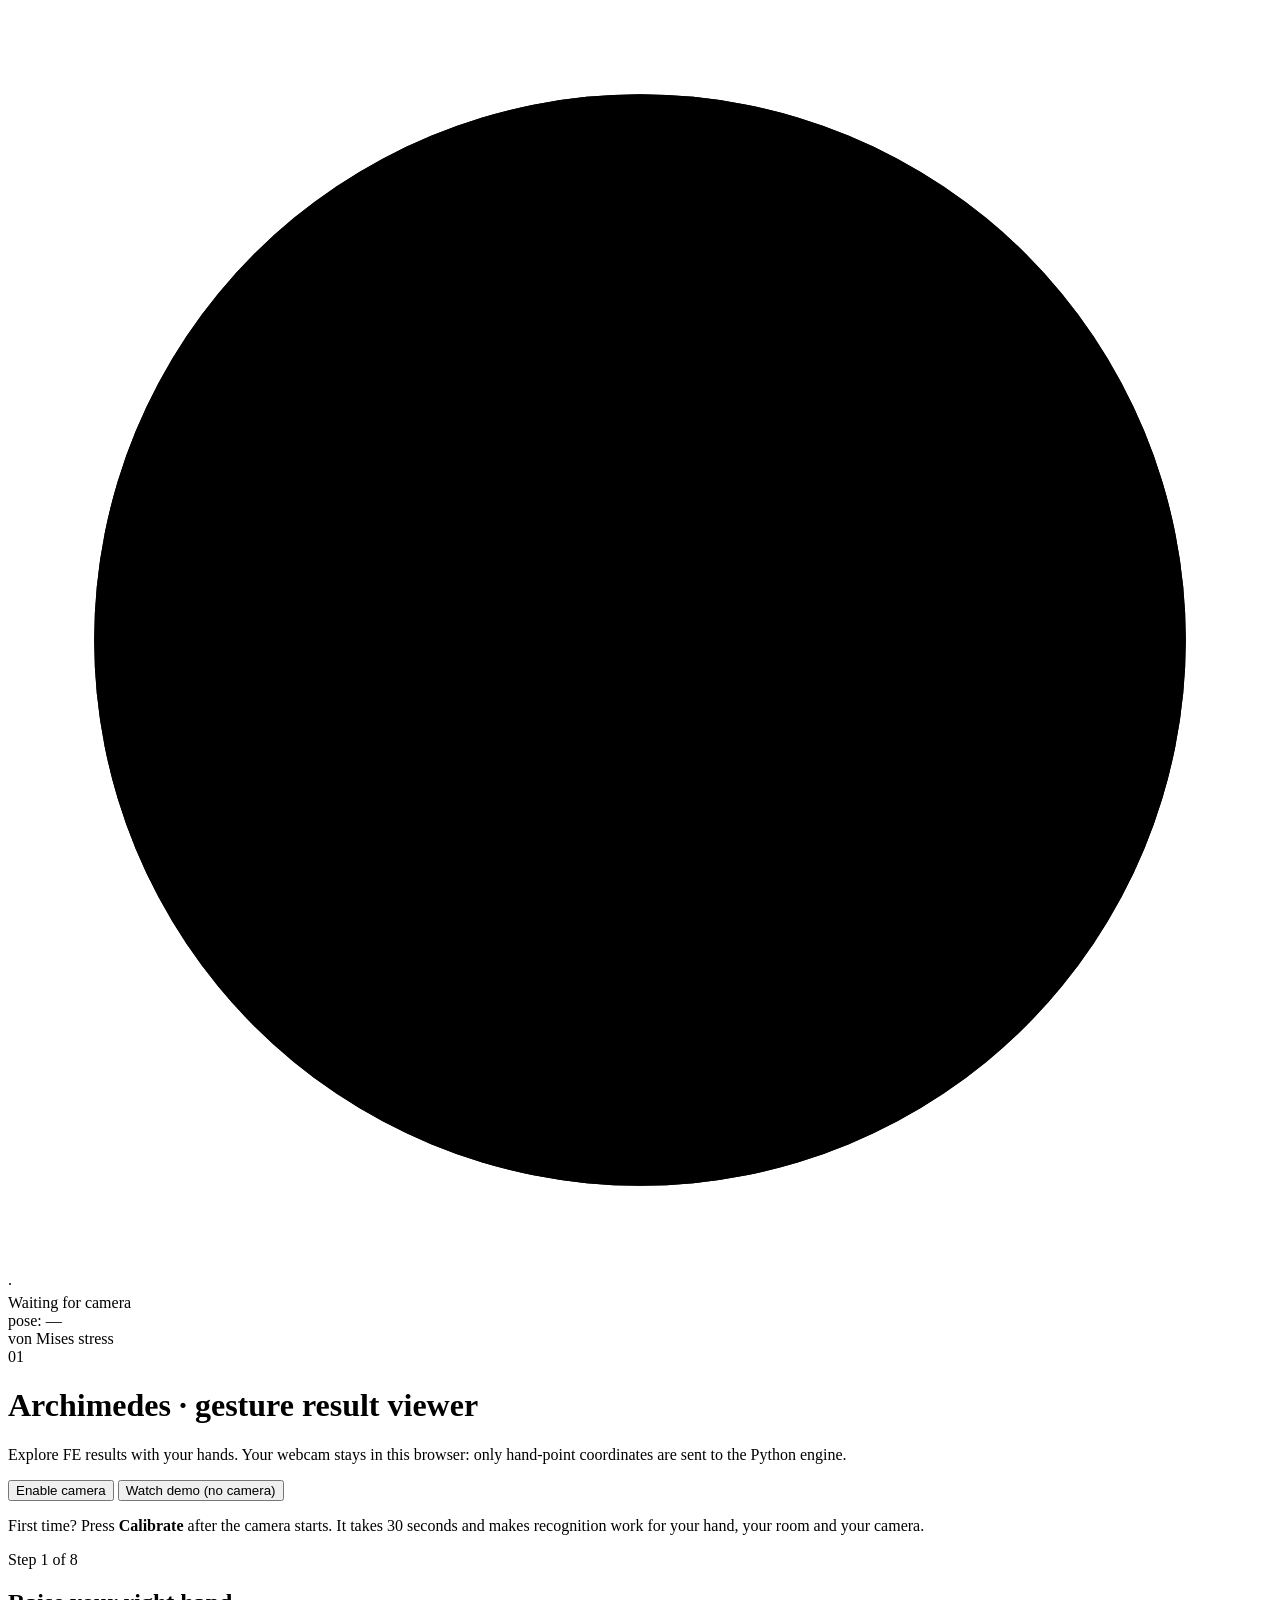
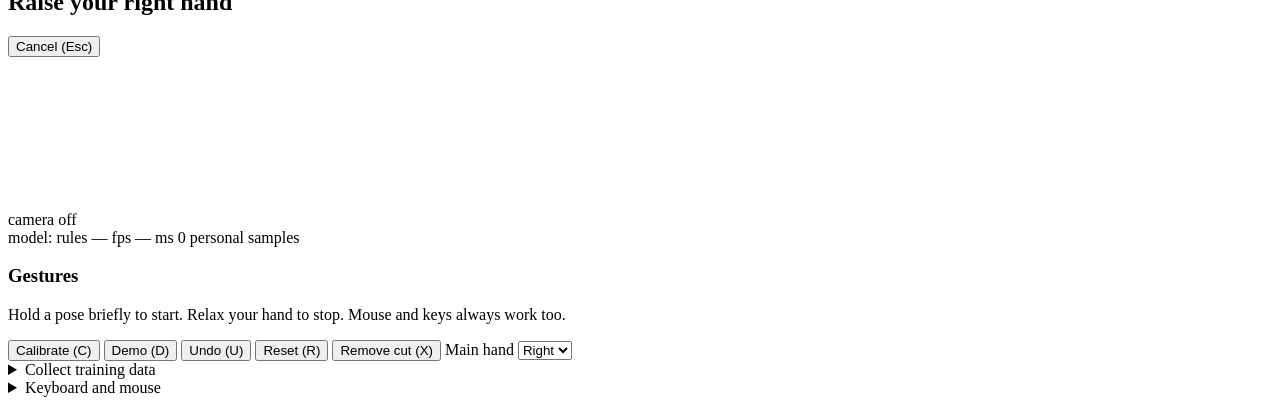
==== webdemo/static/index.html @ f9fa3746 "Add user-friendly CV gesture layer for the Archimedes result viewer - archimedes_gestures: landmark " ====
<!doctype html>
<html lang="en">
<head>
  <meta charset="utf-8">
  <meta name="viewport" content="width=device-width, initial-scale=1">
  <title>Archimedes Gestures</title>
  <link rel="stylesheet" href="/static/style.css">
</head>
<body>
<div id="app">
  <main id="viewport">
    <div id="three"></div>

    <!-- HUD: what the system currently sees and is doing -->
    <div id="hud">
      <div id="mode-badge" class="badge idle">
        <svg viewBox="0 0 44 44" class="ring"><circle cx="22" cy="22" r="19" class="ring-bg"/><circle cx="22" cy="22" r="19" id="ring-fg" class="ring-fg"/></svg>
        <span id="mode-icon">·</span>
      </div>
      <div>
        <div id="mode-text">Waiting for camera</div>
        <div id="pose-text" class="muted">pose: — </div>
      </div>
    </div>
    <div id="hint" class="hidden"></div>
    <div id="tip"></div>
    <div id="toast" class="hidden"></div>
    <div id="demo-caption" class="hidden"></div>
    <div id="probe-tip" class="hidden"></div>
    <div id="pins"></div>

    <div id="legend">
      <div id="legend-title">von Mises stress</div>
      <div id="legend-bar"></div>
      <div id="legend-range"><span id="legend-min">0</span><span id="legend-max">1</span></div>
    </div>

    <!-- first-run overlay -->
    <div id="start" class="overlay">
      <div class="card">
        <h1>Archimedes · gesture result viewer</h1>
        <p>Explore FE results with your hands. Your webcam stays in this browser: only hand-point
          coordinates are sent to the Python engine.</p>
        <div class="row">
          <button id="btn-camera" class="primary">Enable camera</button>
          <button id="btn-demo-start">Watch demo (no camera)</button>
        </div>
        <p class="muted small">First time? Press <b>Calibrate</b> after the camera starts. It takes 30 seconds and
          makes recognition work for your hand, your room and your camera.</p>
        <p id="start-error" class="error hidden"></p>
      </div>
    </div>

    <!-- calibration overlay -->
    <div id="calib" class="overlay hidden">
      <div class="card">
        <div class="muted small" id="calib-step">Step 1 of 8</div>
        <h2 id="calib-text">Raise your right hand</h2>
        <div class="bar"><div id="calib-bar"></div></div>
        <p id="calib-warn" class="warn small"></p>
        <button id="btn-calib-cancel">Cancel (Esc)</button>
      </div>
    </div>
  </main>

  <aside id="side">
    <div id="cam-wrap">
      <video id="video" playsinline muted></video>
      <canvas id="cam"></canvas>
      <div id="cam-label" class="small">camera off</div>
    </div>
    <div id="chips" class="small">
      <span class="chip" id="chip-model">model: rules</span>
      <span class="chip" id="chip-fps">— fps</span>
      <span class="chip" id="chip-lat">— ms</span>
      <span class="chip" id="chip-personal">0 personal samples</span>
    </div>

    <section>
      <h3>Gestures</h3>
      <ul id="cheat"></ul>
      <p class="muted small">Hold a pose briefly to start. Relax your hand to stop. Mouse and keys always work too.</p>
    </section>

    <section class="row wrap">
      <button id="btn-calib" class="primary">Calibrate (C)</button>
      <button id="btn-demo">Demo (D)</button>
      <button id="btn-undo">Undo (U)</button>
      <button id="btn-reset">Reset (R)</button>
      <button id="btn-section-off">Remove cut (X)</button>
      <label class="small">Main hand
        <select id="sel-hand"><option>Right</option><option>Left</option></select>
      </label>
    </section>

    <details>
      <summary>Collect training data</summary>
      <p class="muted small">Record 3-second clips per gesture. Use a different subject ID per person so evaluation
        can test on people the model never saw. Clips land in <code>data/clips/</code>.</p>
      <div class="row wrap">
        <input id="rec-subject" placeholder="subject id, e.g. p01" size="10">
        <select id="rec-label"></select>
        <button id="btn-rec">Record 3 s</button>
      </div>
      <div id="rec-status" class="small muted"></div>
    </details>

    <details>
      <summary>Keyboard and mouse</summary>
      <ul class="small keys">
        <li><b>Drag</b> rotate · <b>Wheel</b> zoom · <b>Hover</b> probe · <b>Click</b> pin value</li>
        <li><b>1-4</b> result field · <b>X</b> remove cut · <b>S</b> snapshot</li>
        <li><b>U</b> undo · <b>R</b> reset · <b>C</b> calibrate · <b>D</b> demo · <b>Esc</b> cancel</li>
      </ul>
    </details>
  </aside>
</div>
<script type="module" src="/static/app.js"></script>
</body>
</html>
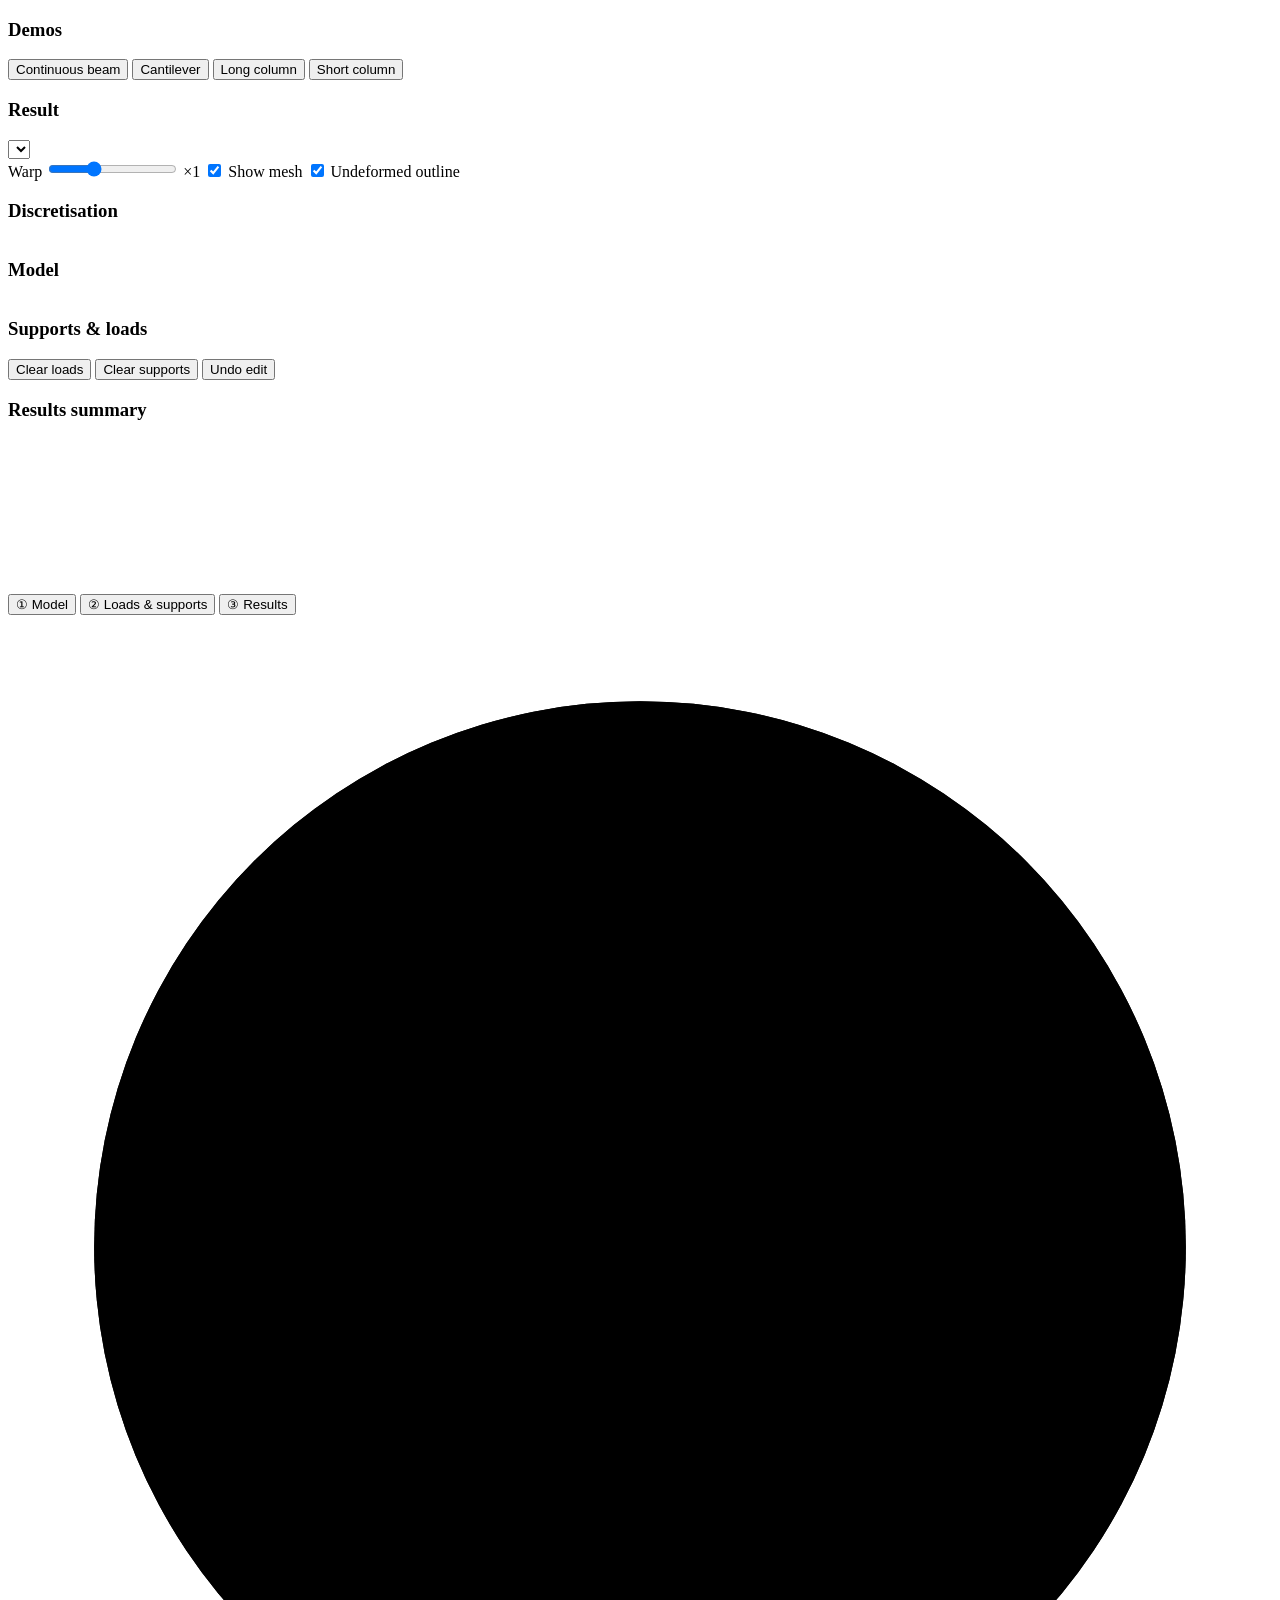
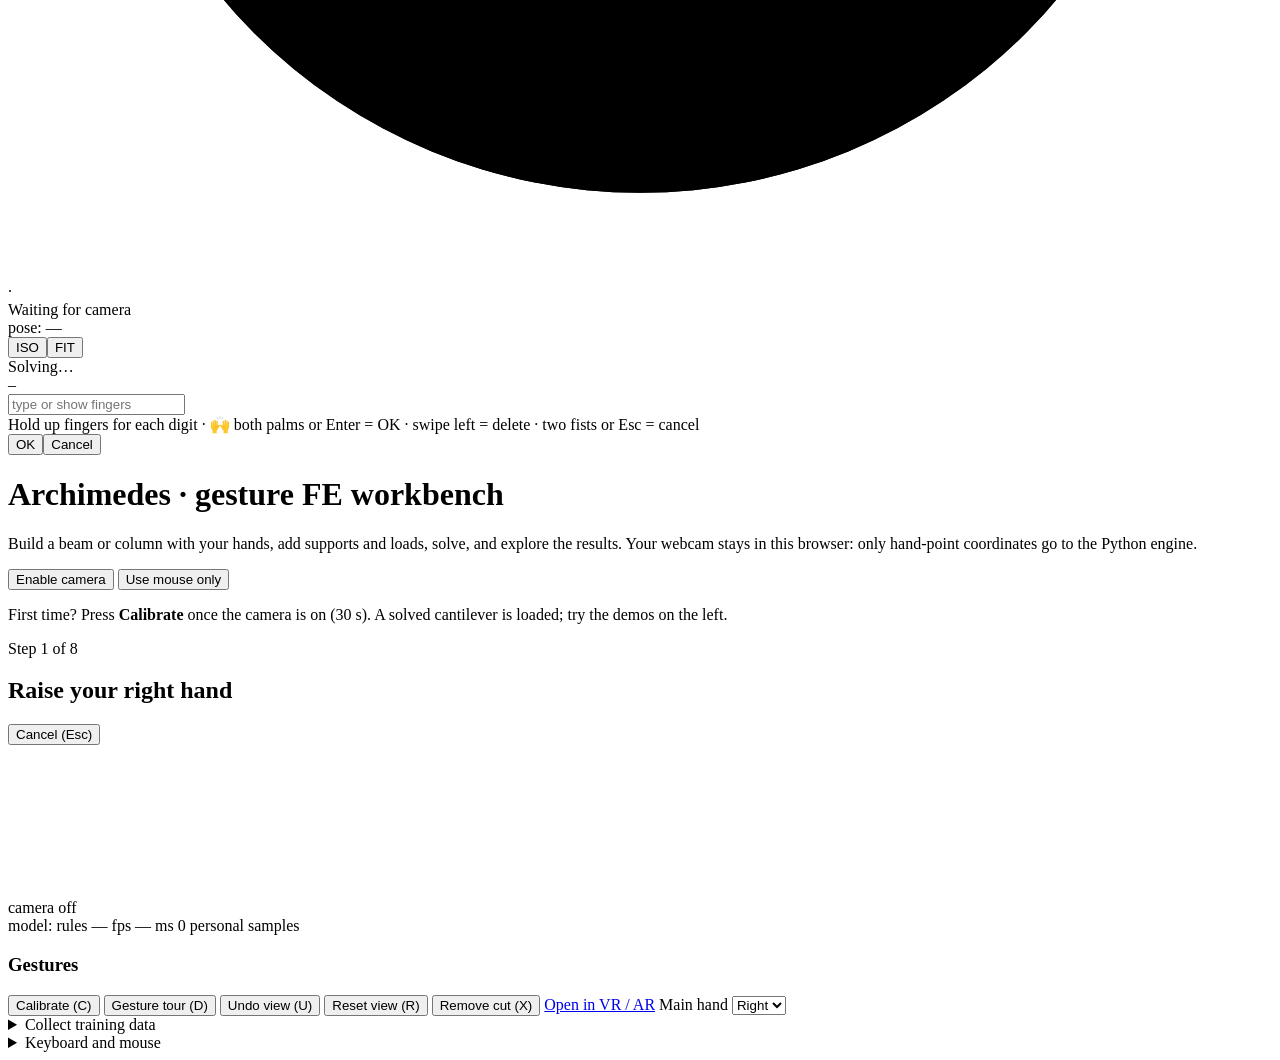
==== commit f1e6ef62: "Gesture modelling workbench: loads, supports, results panel, XR viewer - webdemo: three phases (mode" ====
--- a/webdemo/static/index.html
+++ b/webdemo/static/index.html
@@ -8,10 +8,72 @@
 </head>
 <body>
 <div id="app">
+  <!-- LEFT: legend, discretisation, model, loads -->
+  <aside id="left">
+    <section>
+      <h3>Demos</h3>
+      <div class="grid2">
+        <button data-demo="continuous">Continuous beam</button>
+        <button data-demo="cantilever">Cantilever</button>
+        <button data-demo="long_column">Long column</button>
+        <button data-demo="short_column">Short column</button>
+      </div>
+    </section>
+
+    <section id="legend-sec">
+      <h3>Result</h3>
+      <select id="sel-field"></select>
+      <div id="legend">
+        <div id="legend-bar"></div>
+        <div id="legend-ticks"></div>
+      </div>
+      <div id="legend-meta" class="small muted"></div>
+      <label class="small row">Warp
+        <input id="rng-warp" type="range" min="0" max="3" step="0.05" value="1"> <span id="warp-val">×1</span>
+      </label>
+      <label class="small row"><input id="chk-mesh" type="checkbox" checked> Show mesh</label>
+      <label class="small row"><input id="chk-undeformed" type="checkbox" checked> Undeformed outline</label>
+    </section>
+
+    <section>
+      <h3>Discretisation</h3>
+      <table id="tbl-mesh" class="kv"></table>
+    </section>
+
+    <section>
+      <h3>Model</h3>
+      <table id="tbl-model" class="kv"></table>
+    </section>
+
+    <section>
+      <h3>Supports &amp; loads</h3>
+      <ul id="lst-bc" class="small"></ul>
+      <ul id="lst-issues" class="small warn-list"></ul>
+      <div class="row wrap">
+        <button id="btn-clear-loads" class="small-btn">Clear loads</button>
+        <button id="btn-clear-sup" class="small-btn">Clear supports</button>
+        <button id="btn-undo-model" class="small-btn">Undo edit</button>
+      </div>
+    </section>
+
+    <section>
+      <h3>Results summary</h3>
+      <table id="tbl-res" class="kv"></table>
+    </section>
+  </aside>
+
+  <!-- CENTRE: viewport -->
   <main id="viewport">
     <div id="three"></div>
-
-    <!-- HUD: what the system currently sees and is doing -->
+    <canvas id="overlay"></canvas>
+
+    <div id="tabs">
+      <button data-phase="model">① Model</button>
+      <button data-phase="loads">② Loads &amp; supports</button>
+      <button data-phase="results">③ Results</button>
+    </div>
+    <div id="toolbar"></div>
+
     <div id="hud">
       <div id="mode-badge" class="badge idle">
         <svg viewBox="0 0 44 44" class="ring"><circle cx="22" cy="22" r="19" class="ring-bg"/><circle cx="22" cy="22" r="19" id="ring-fg" class="ring-fg"/></svg>
@@ -19,39 +81,59 @@
       </div>
       <div>
         <div id="mode-text">Waiting for camera</div>
-        <div id="pose-text" class="muted">pose: — </div>
-      </div>
-    </div>
+        <div id="pose-text" class="muted small">pose: —</div>
+      </div>
+    </div>
+
+    <div id="gizmo-wrap">
+      <div id="gizmo"></div>
+      <div class="row gz-btns">
+        <button data-view="iso">ISO</button><button data-view="fit">FIT</button>
+      </div>
+    </div>
+
     <div id="hint" class="hidden"></div>
     <div id="tip"></div>
     <div id="toast" class="hidden"></div>
+    <div id="busy" class="hidden">Solving…</div>
     <div id="demo-caption" class="hidden"></div>
     <div id="probe-tip" class="hidden"></div>
-    <div id="pins"></div>
-
-    <div id="legend">
-      <div id="legend-title">von Mises stress</div>
-      <div id="legend-bar"></div>
-      <div id="legend-range"><span id="legend-min">0</span><span id="legend-max">1</span></div>
-    </div>
-
-    <!-- first-run overlay -->
+    <div id="labels"></div>
+    <div id="cursor-mark" class="hidden"></div>
+
+    <!-- number prompt: answered by finger counts or the keyboard -->
+    <div id="prompt" class="hidden">
+      <div class="small muted" id="prompt-step"></div>
+      <div id="prompt-label"></div>
+      <div class="prompt-row">
+        <div id="prompt-live" title="fingers the camera sees">–</div>
+        <div>
+          <input id="prompt-input" inputmode="numeric" autocomplete="off" placeholder="type or show fingers">
+          <div id="prompt-unit" class="muted"></div>
+        </div>
+      </div>
+      <div class="bar"><div id="prompt-bar"></div></div>
+      <div id="prompt-choices" class="small"></div>
+      <div id="prompt-axes" class="row wrap"></div>
+      <div class="small muted" id="prompt-help">Hold up fingers for each digit · 🙌 both palms or Enter = OK · swipe left = delete · two fists or Esc = cancel</div>
+      <div class="row"><button id="prompt-ok" class="primary">OK</button><button id="prompt-cancel">Cancel</button></div>
+    </div>
+
     <div id="start" class="overlay">
       <div class="card">
-        <h1>Archimedes · gesture result viewer</h1>
-        <p>Explore FE results with your hands. Your webcam stays in this browser: only hand-point
-          coordinates are sent to the Python engine.</p>
+        <h1>Archimedes · gesture FE workbench</h1>
+        <p>Build a beam or column with your hands, add supports and loads, solve, and explore the results.
+          Your webcam stays in this browser: only hand-point coordinates go to the Python engine.</p>
         <div class="row">
           <button id="btn-camera" class="primary">Enable camera</button>
-          <button id="btn-demo-start">Watch demo (no camera)</button>
+          <button id="btn-skip">Use mouse only</button>
         </div>
-        <p class="muted small">First time? Press <b>Calibrate</b> after the camera starts. It takes 30 seconds and
-          makes recognition work for your hand, your room and your camera.</p>
+        <p class="muted small">First time? Press <b>Calibrate</b> once the camera is on (30 s).
+          A solved cantilever is loaded; try the demos on the left.</p>
         <p id="start-error" class="error hidden"></p>
       </div>
     </div>
 
-    <!-- calibration overlay -->
     <div id="calib" class="overlay hidden">
       <div class="card">
         <div class="muted small" id="calib-step">Step 1 of 8</div>
@@ -63,6 +145,7 @@
     </div>
   </main>
 
+  <!-- RIGHT: camera, gestures, tools -->
   <aside id="side">
     <div id="cam-wrap">
       <video id="video" playsinline muted></video>
@@ -77,17 +160,17 @@
     </div>
 
     <section>
-      <h3>Gestures</h3>
+      <h3 id="cheat-title">Gestures</h3>
       <ul id="cheat"></ul>
-      <p class="muted small">Hold a pose briefly to start. Relax your hand to stop. Mouse and keys always work too.</p>
     </section>
 
     <section class="row wrap">
       <button id="btn-calib" class="primary">Calibrate (C)</button>
-      <button id="btn-demo">Demo (D)</button>
-      <button id="btn-undo">Undo (U)</button>
-      <button id="btn-reset">Reset (R)</button>
+      <button id="btn-tour">Gesture tour (D)</button>
+      <button id="btn-undo">Undo view (U)</button>
+      <button id="btn-reset">Reset view (R)</button>
       <button id="btn-section-off">Remove cut (X)</button>
+      <a id="btn-xr" class="btn" href="/xr" target="_blank" rel="noopener">Open in VR / AR</a>
       <label class="small">Main hand
         <select id="sel-hand"><option>Right</option><option>Left</option></select>
       </label>
@@ -95,8 +178,7 @@
 
     <details>
       <summary>Collect training data</summary>
-      <p class="muted small">Record 3-second clips per gesture. Use a different subject ID per person so evaluation
-        can test on people the model never saw. Clips land in <code>data/clips/</code>.</p>
+      <p class="muted small">Record 3-second clips per gesture, one subject ID per person. Clips land in <code>data/clips/</code>.</p>
       <div class="row wrap">
         <input id="rec-subject" placeholder="subject id, e.g. p01" size="10">
         <select id="rec-label"></select>
@@ -108,9 +190,10 @@
     <details>
       <summary>Keyboard and mouse</summary>
       <ul class="small keys">
-        <li><b>Drag</b> rotate · <b>Wheel</b> zoom · <b>Hover</b> probe · <b>Click</b> pin value</li>
-        <li><b>1-4</b> result field · <b>X</b> remove cut · <b>S</b> snapshot</li>
-        <li><b>U</b> undo · <b>R</b> reset · <b>C</b> calibrate · <b>D</b> demo · <b>Esc</b> cancel</li>
+        <li><b>Drag</b> rotate · <b>Wheel</b> zoom · <b>Hover</b> probe · <b>Click</b> pin / place tool</li>
+        <li><b>M</b> model · <b>L</b> loads · <b>V</b> results · <b>Ctrl+Enter</b> solve</li>
+        <li><b>X</b> remove cut · <b>S</b> snapshot · <b>U</b> undo view · <b>R</b> reset · <b>C</b> calibrate</li>
+        <li>View cube (top right): click a face for that view</li>
       </ul>
     </details>
   </aside>
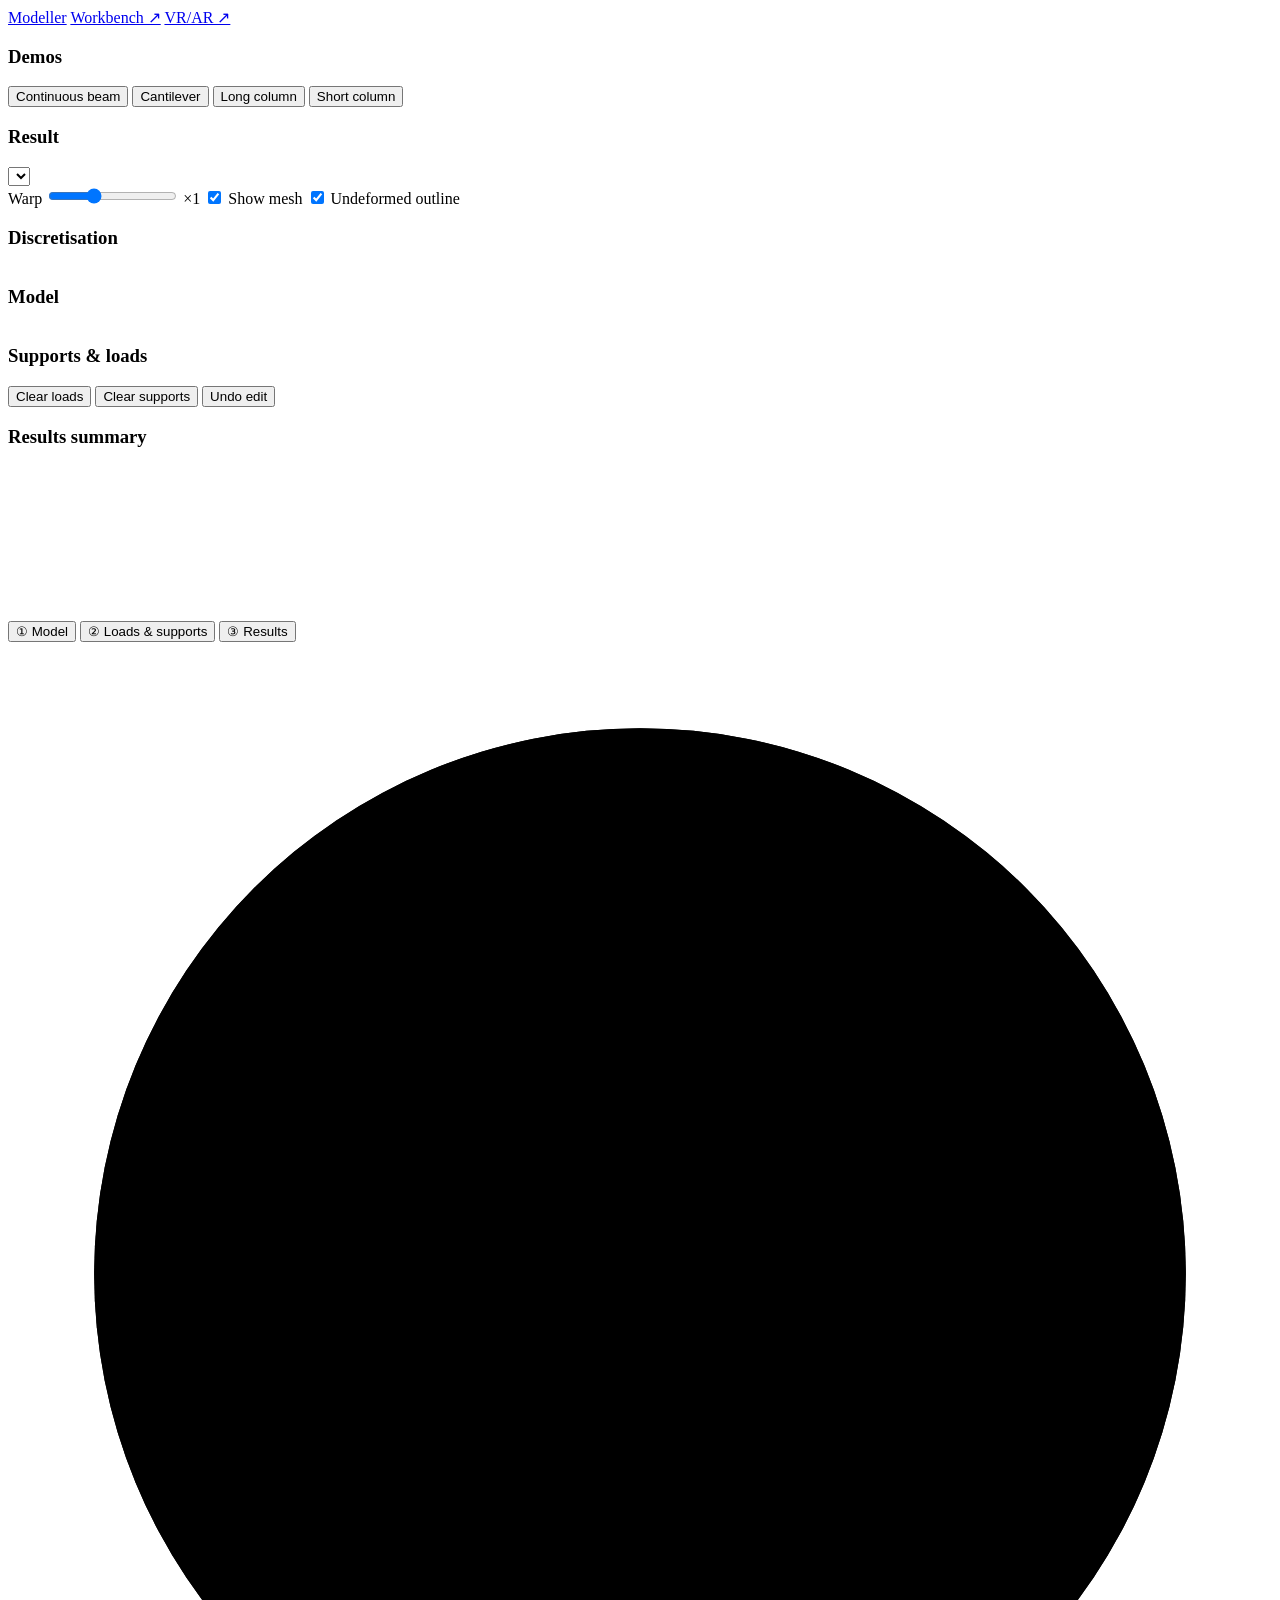
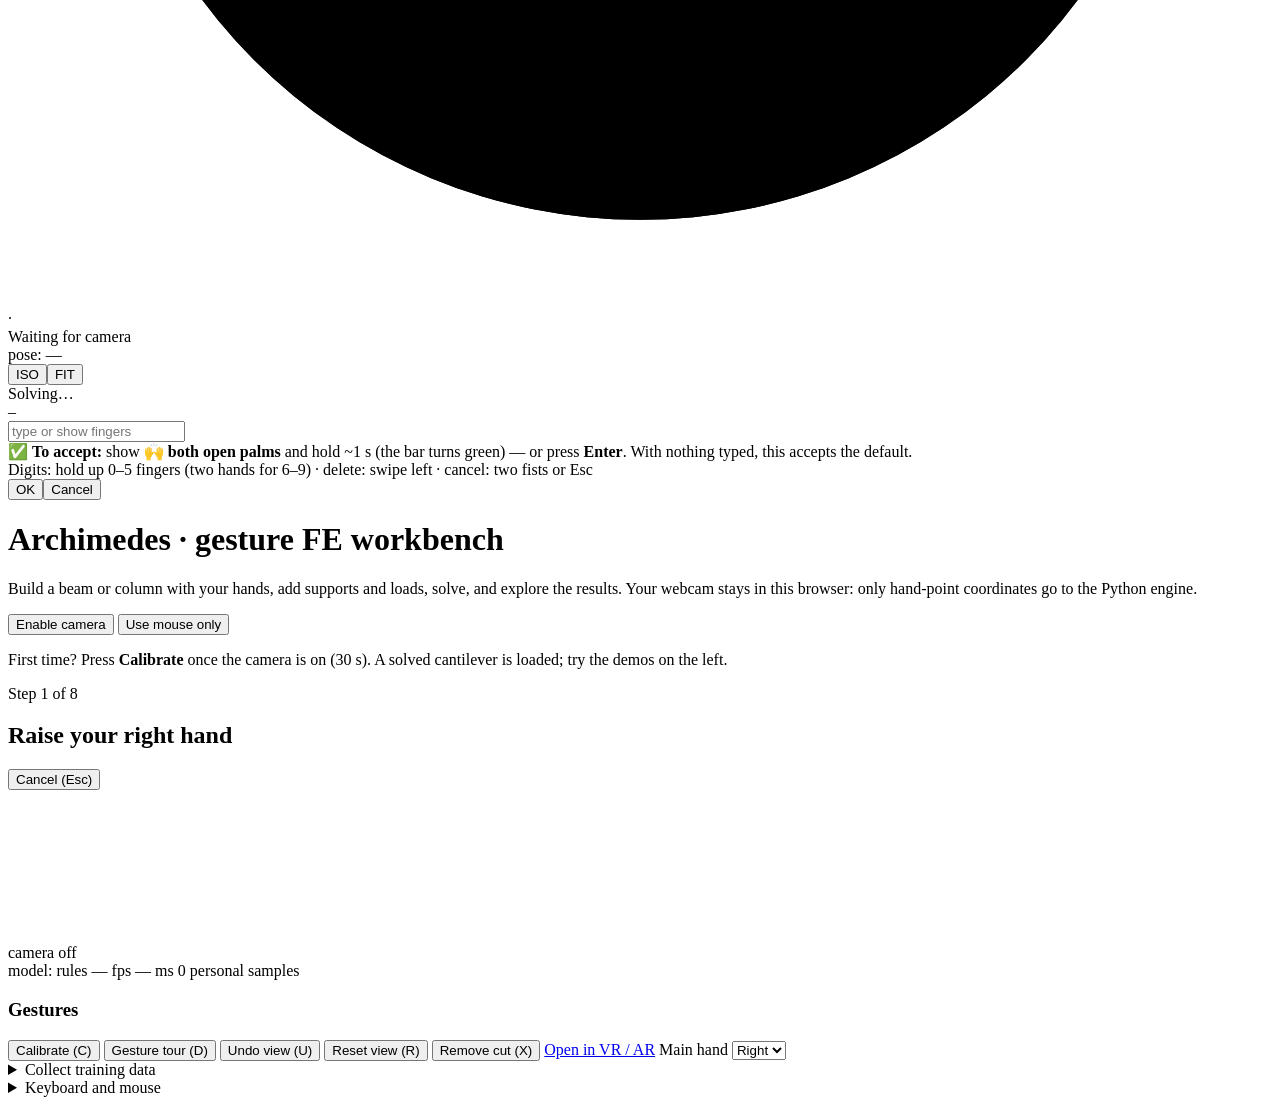
==== commit 56b4ed2d: "Gesture fixes: robust finger reading, increments, exact section cut, page switching - Finger countin" ====
--- a/webdemo/static/index.html
+++ b/webdemo/static/index.html
@@ -10,6 +10,11 @@
 <div id="app">
   <!-- LEFT: legend, discretisation, model, loads -->
   <aside id="left">
+    <nav id="nav">
+      <a class="btn on" href="/" title="Gesture modeller (this page)">Modeller</a>
+      <a class="btn" href="/workbench/" target="archimedes-workbench" title="Opens in its own tab, so both keep their state">Workbench ↗</a>
+      <a class="btn" href="/xr" target="archimedes-xr">VR/AR ↗</a>
+    </nav>
     <section>
       <h3>Demos</h3>
       <div class="grid2">
@@ -115,7 +120,9 @@
       <div class="bar"><div id="prompt-bar"></div></div>
       <div id="prompt-choices" class="small"></div>
       <div id="prompt-axes" class="row wrap"></div>
-      <div class="small muted" id="prompt-help">Hold up fingers for each digit · 🙌 both palms or Enter = OK · swipe left = delete · two fists or Esc = cancel</div>
+      <div id="prompt-accept">✅ <b>To accept:</b> show <b>🙌 both open palms</b> and hold ~1 s (the bar turns green) — or press <b>Enter</b>.
+        With nothing typed, this accepts the default.</div>
+      <div class="small muted" id="prompt-help">Digits: hold up 0–5 fingers (two hands for 6–9) · <span id="prompt-inc"></span>delete: swipe left · cancel: two fists or Esc</div>
       <div class="row"><button id="prompt-ok" class="primary">OK</button><button id="prompt-cancel">Cancel</button></div>
     </div>
 
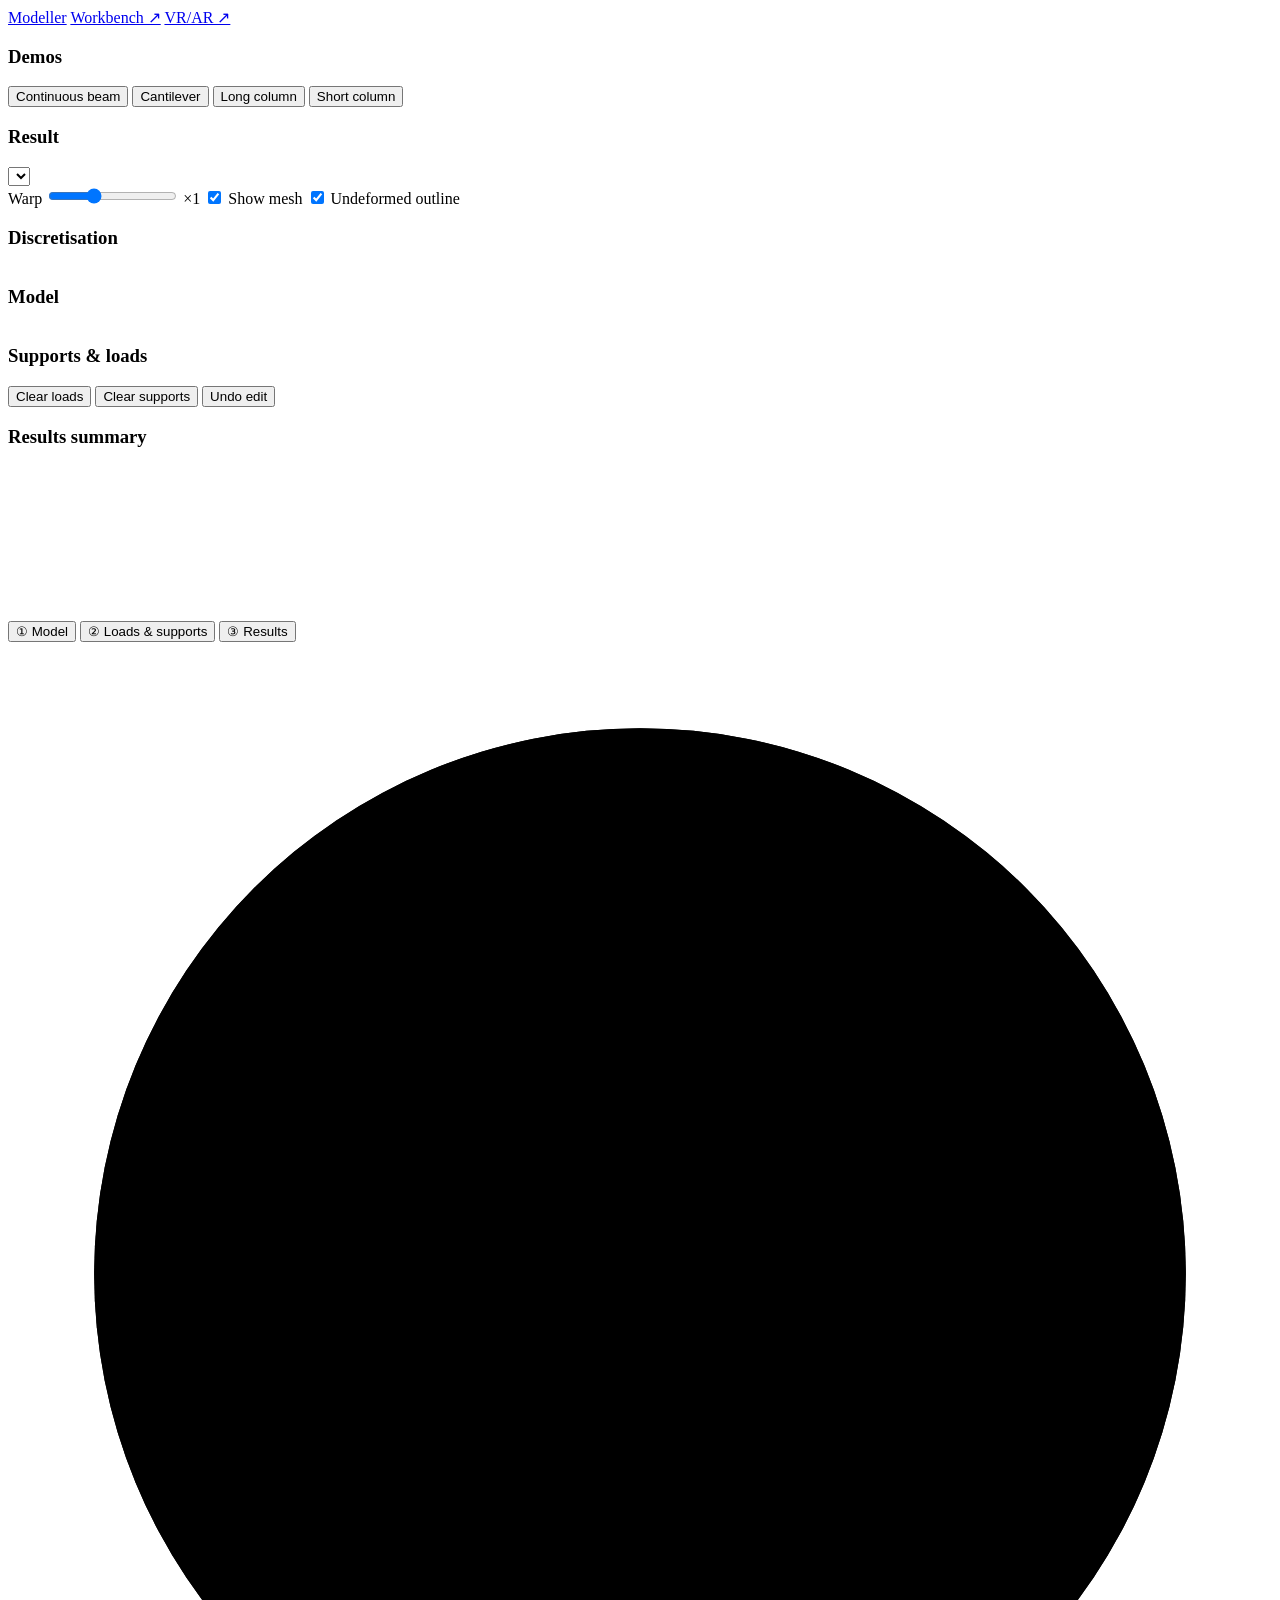
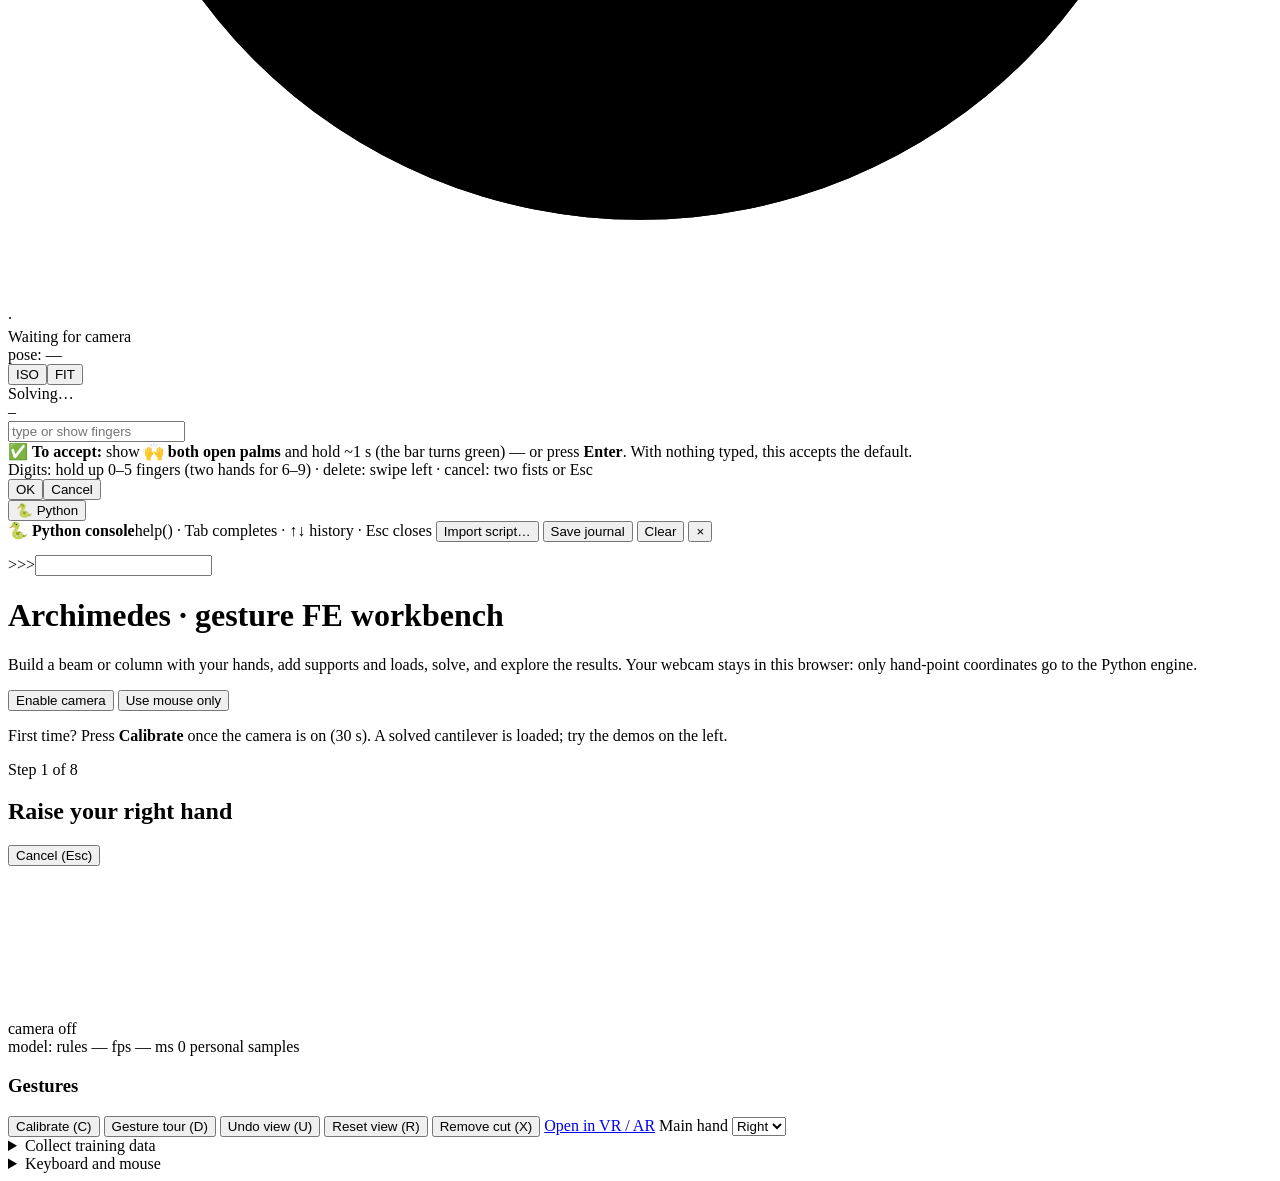
==== commit 0cdc4e95: "Python console: Abaqus-style modelling commands, custom scripts, replay journal - archimedes_fe.scri" ====
--- a/webdemo/static/index.html
+++ b/webdemo/static/index.html
@@ -126,6 +126,22 @@
       <div class="row"><button id="prompt-ok" class="primary">OK</button><button id="prompt-cancel">Cancel</button></div>
     </div>
 
+    <button id="btn-console" title="Python console ( ` )">🐍 Python</button>
+    <!-- Python console: commands for modelling, loads, supports, solving and scripts -->
+    <div id="console" class="hidden">
+      <div id="con-bar">
+        <b>🐍 Python console</b><span class="muted small">help() · Tab completes · ↑↓ history · Esc closes</span>
+        <span class="grow"></span>
+        <button id="con-import" title="Run a .py file (it can call every console command)">Import script…</button>
+        <input type="file" id="con-file" accept=".py,.txt" multiple hidden>
+        <button id="con-journal" title="Download everything done this session as a runnable script">Save journal</button>
+        <button id="con-clear">Clear</button>
+        <button id="con-close" title="Close (Esc)">×</button>
+      </div>
+      <pre id="con-out"></pre>
+      <div id="con-row"><span id="con-ps">&gt;&gt;&gt;</span><input id="con-in" spellcheck="false" autocomplete="off" autocapitalize="off" aria-label="Python input"></div>
+    </div>
+
     <div id="start" class="overlay">
       <div class="card">
         <h1>Archimedes · gesture FE workbench</h1>
@@ -200,6 +216,7 @@
         <li><b>Drag</b> rotate · <b>Wheel</b> zoom · <b>Hover</b> probe · <b>Click</b> pin / place tool</li>
         <li><b>M</b> model · <b>L</b> loads · <b>V</b> results · <b>Ctrl+Enter</b> solve</li>
         <li><b>X</b> remove cut · <b>S</b> snapshot · <b>U</b> undo view · <b>R</b> reset · <b>C</b> calibrate</li>
+        <li><b>`</b> Python console (modelling commands, scripts)</li>
         <li>View cube (top right): click a face for that view</li>
       </ul>
     </details>
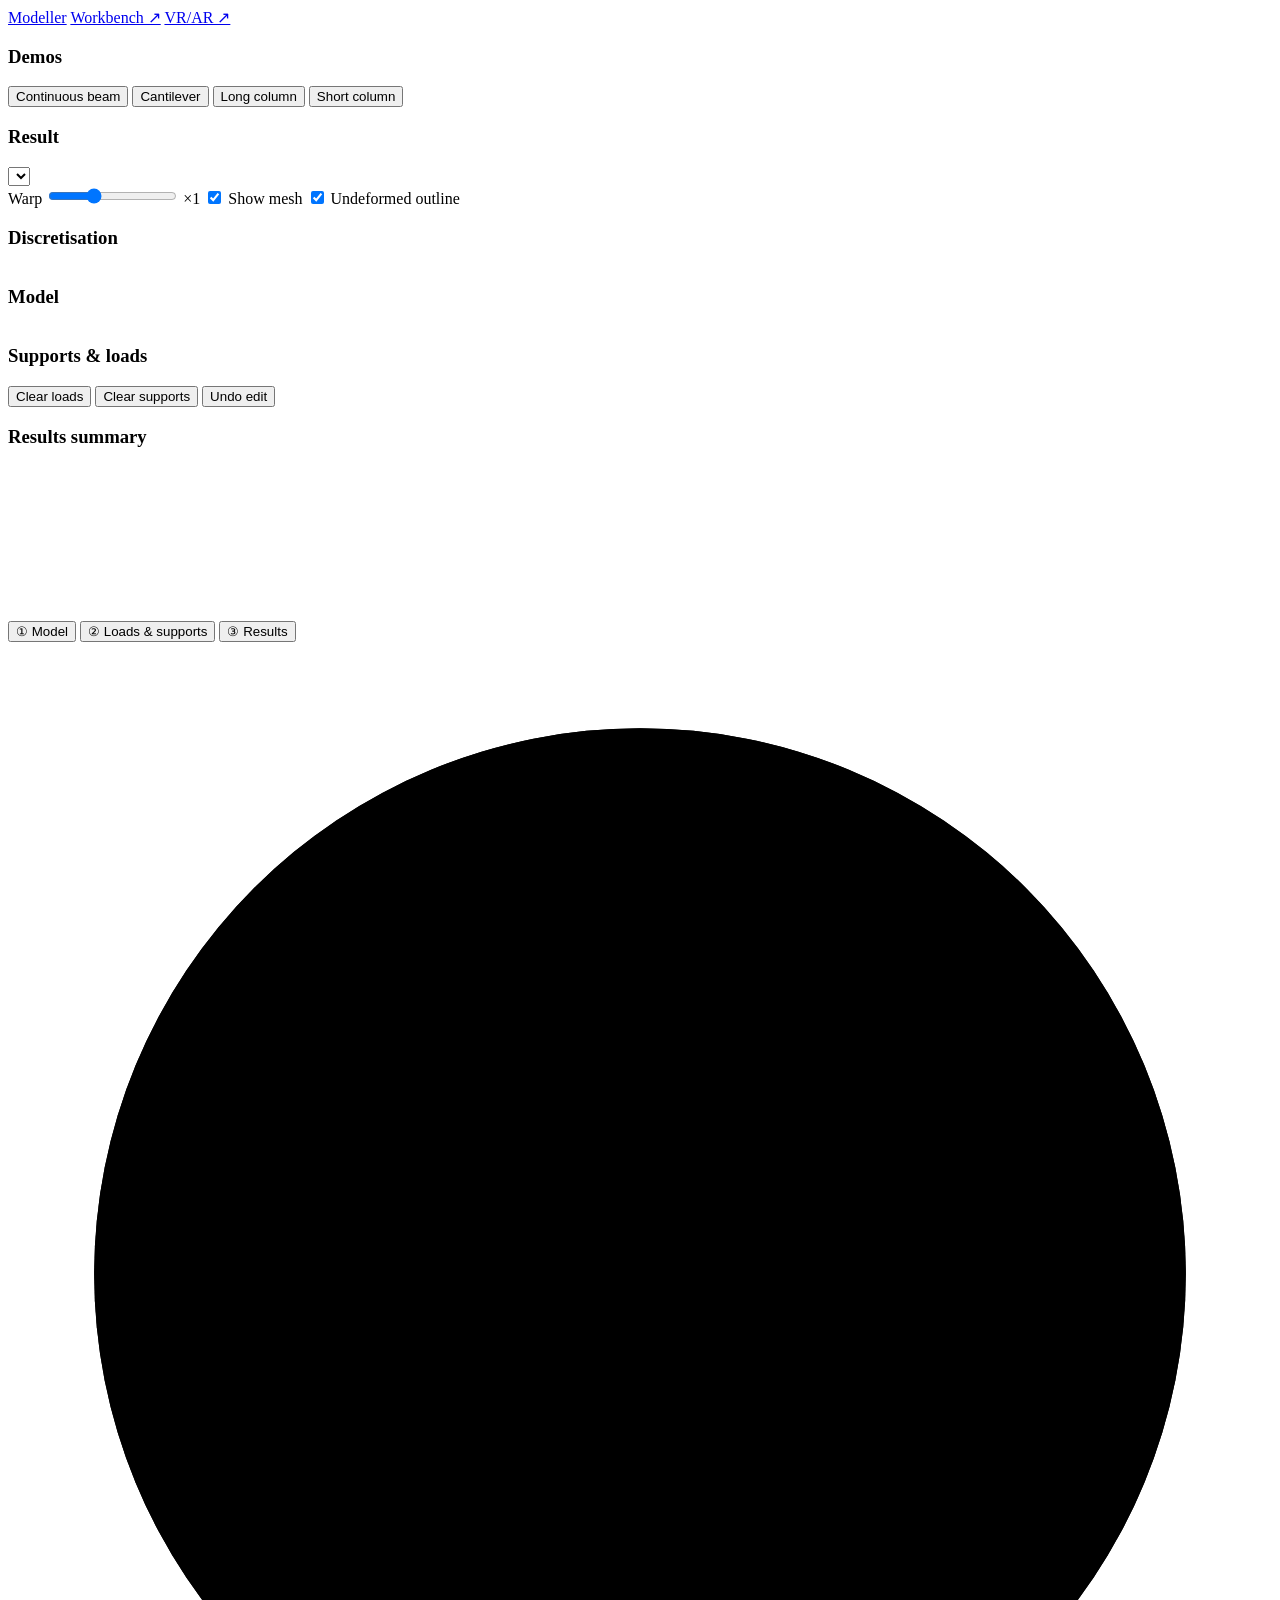
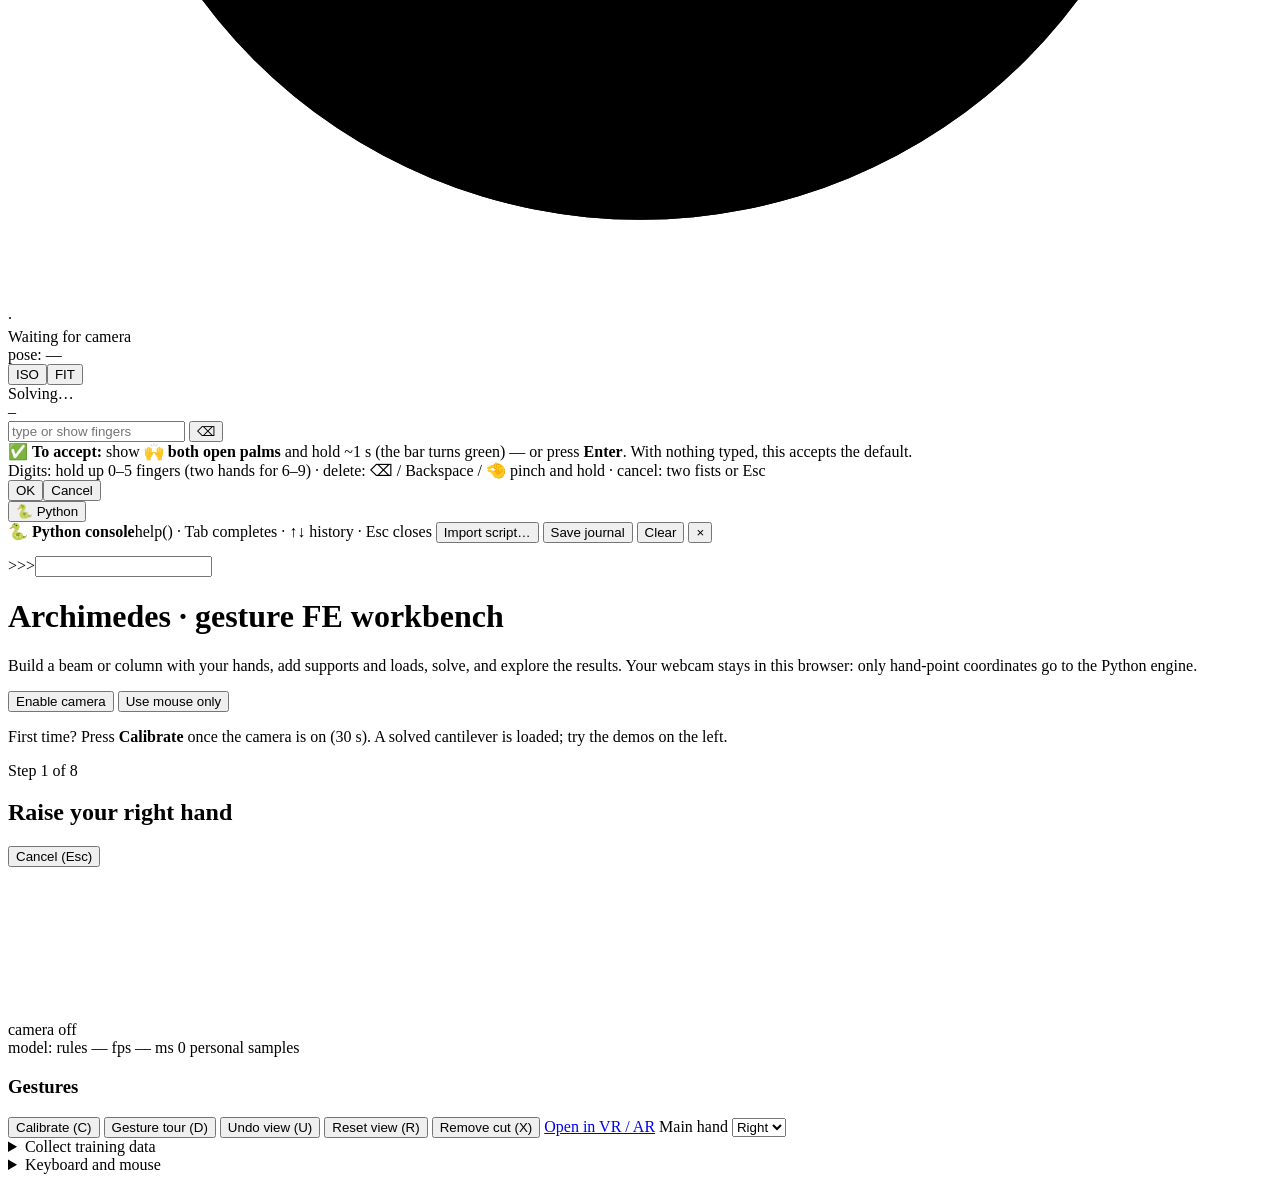
==== commit b20a0df2: "Gestures: faster, two-hand control, straight section cut, working number entry - arm times 0.1-0.2 s" ====
--- a/webdemo/static/index.html
+++ b/webdemo/static/index.html
@@ -113,7 +113,8 @@
       <div class="prompt-row">
         <div id="prompt-live" title="fingers the camera sees">–</div>
         <div>
-          <input id="prompt-input" inputmode="numeric" autocomplete="off" placeholder="type or show fingers">
+          <input id="prompt-input" inputmode="decimal" autocomplete="off" placeholder="type or show fingers">
+          <button id="prompt-back" title="Delete the last digit (Backspace, or pinch and hold)">⌫</button>
           <div id="prompt-unit" class="muted"></div>
         </div>
       </div>
@@ -122,7 +123,7 @@
       <div id="prompt-axes" class="row wrap"></div>
       <div id="prompt-accept">✅ <b>To accept:</b> show <b>🙌 both open palms</b> and hold ~1 s (the bar turns green) — or press <b>Enter</b>.
         With nothing typed, this accepts the default.</div>
-      <div class="small muted" id="prompt-help">Digits: hold up 0–5 fingers (two hands for 6–9) · <span id="prompt-inc"></span>delete: swipe left · cancel: two fists or Esc</div>
+      <div class="small muted" id="prompt-help">Digits: hold up 0–5 fingers (two hands for 6–9) · <span id="prompt-inc"></span>delete: ⌫ / Backspace / 🤏 pinch and hold · cancel: two fists or Esc</div>
       <div class="row"><button id="prompt-ok" class="primary">OK</button><button id="prompt-cancel">Cancel</button></div>
     </div>
 
